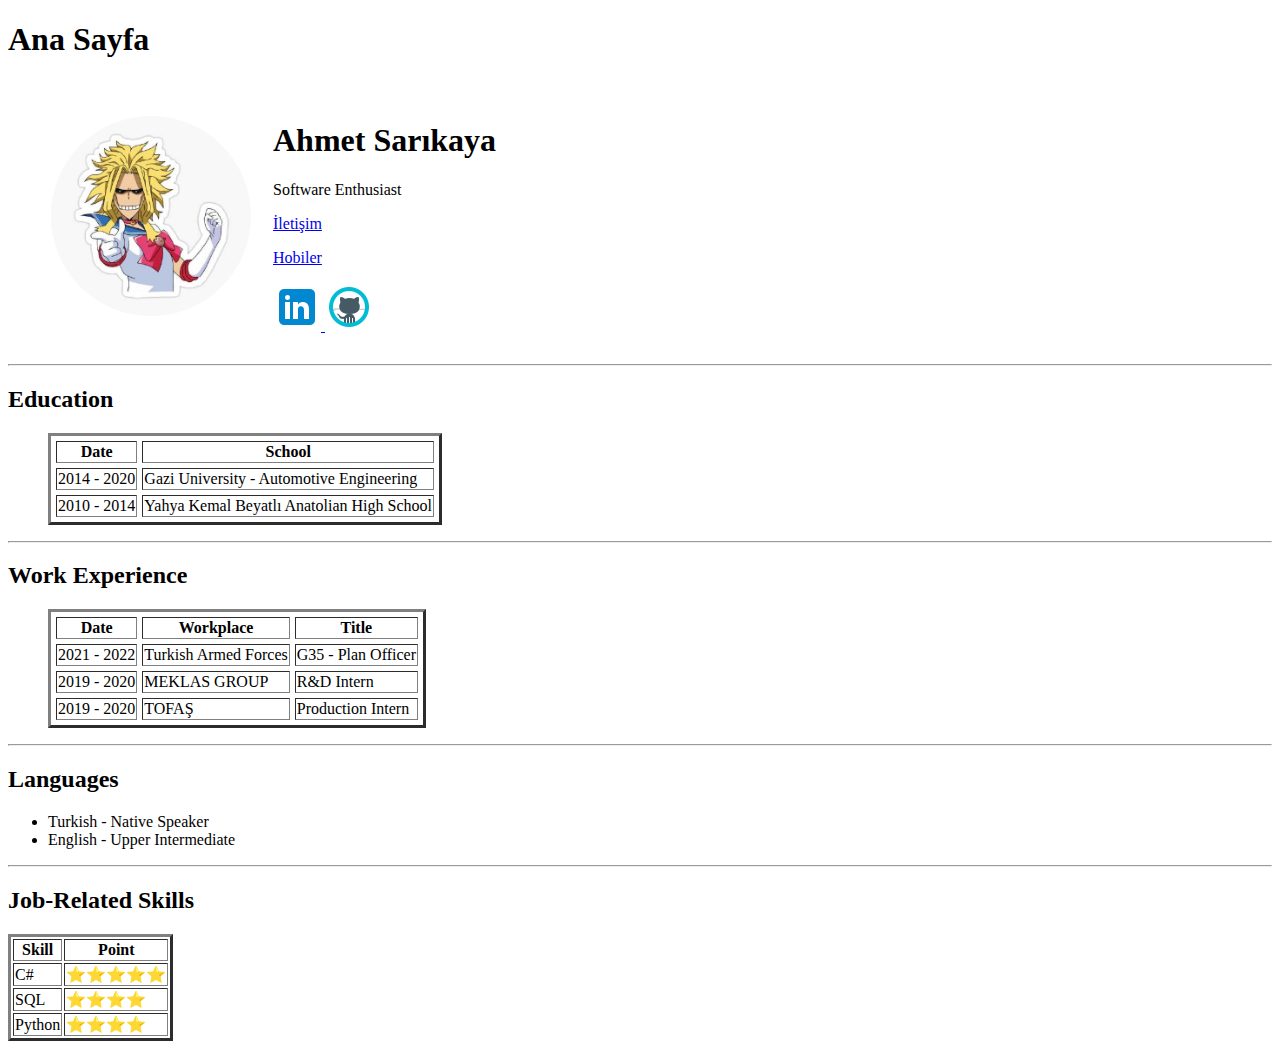
==== index.html @ b3c0e6e9 "first" ====
<!DOCTYPE html>
<html lang="en">
<head>
    <meta charset="UTF-8">
    <meta http-equiv="X-UA-Compatible" content="IE=edge">
    <meta name="viewport" content="width=device-width, initial-scale=1.0">
    <title>HTML Giriş</title>
    <link rel="icon" href="html.png">
</head>
<body>
    <h1>Ana Sayfa</h1>
    <table cellspacing="20">

        <tr>
            <td>
                <td><img src="1.png" height="200" width="200" style="border-radius: 50%;"></td>
            </td>
            <td>
               <h1 >Ahmet Sarıkaya</h1>
                <p>Software Enthusiast</p>
                <p><a href="./contact.html">İletişim</a></p>
                <p><a href="./hobies.html">Hobiler</a></p>
                <div>
                    <a href="https://www.linkedin.com/in/ahmet-sarikaya-bba420180/" target="_blank"> <img src="linkedin.png" alt="">
                    </a>
                    <a href="https://github.com/ahmetsarikaya0696" target="_blank"> <img src="github.png" alt="">
                    </a>
                </div>
            </td>
        </tr>
    </table>
    <hr>
    <h2>Education</h2>
    <ul>
        <table cellspacing="5" border="3">
            <tbody>
                <tr>
                    <th>Date</th>
                    <th>School</th>
                </tr>
                <tr>
                    <td>2014 - 2020</td>
                    <td>Gazi University - Automotive Engineering</td>
                </tr>
                <tr>
                    <td>2010 - 2014</td>
                    <td>Yahya Kemal Beyatlı Anatolian High School</td>
                </tr>
            </tbody>
        </table>
    </ul>
    <hr>
    <h2>Work Experience</h2>
    <ul>
        <table cellspacing="5" border="3">
            <tbody>
                <tr>
                    <th>Date</th>
                    <th>Workplace</th>
                    <th>Title</th>
                </tr>
                <tr>
                    <td>2021 - 2022</td>
                    <td>Turkish Armed Forces</td>
                    <td>G35 - Plan Officer</td>
                </tr>
                <tr>
                    <td>2019 - 2020</td>
                    <td>MEKLAS GROUP</td>
                    <td>R&D Intern</td>
                </tr>
                <tr>
                    <td>2019 - 2020</td>
                    <td>TOFAŞ</td>
                    <td>Production Intern</td>
                </tr>
            </tbody>
        </table>
    </ul>
    <hr>
    <h2>Languages</h2>
    <ul>
        <li>Turkish - Native Speaker</li>
        <li>English - Upper Intermediate</li>
    </ul>
    <hr>
    <h2>Job-Related Skills</h2>
    <table border="3">
        <tbody>
            <tr>
                <th>Skill</th>
                <th>Point</th>
            </tr>
            <tr>
                <td>C#</td>
                <td>⭐⭐⭐⭐⭐</td>
            </tr>
            <tr>
                <td>SQL</td>
                <td>⭐⭐⭐⭐</td>
            </tr>
            <tr>
                <td>Python</td>
                <td>⭐⭐⭐⭐</td>
            </tr>
        </tbody>
    </table>
</body>
</html>
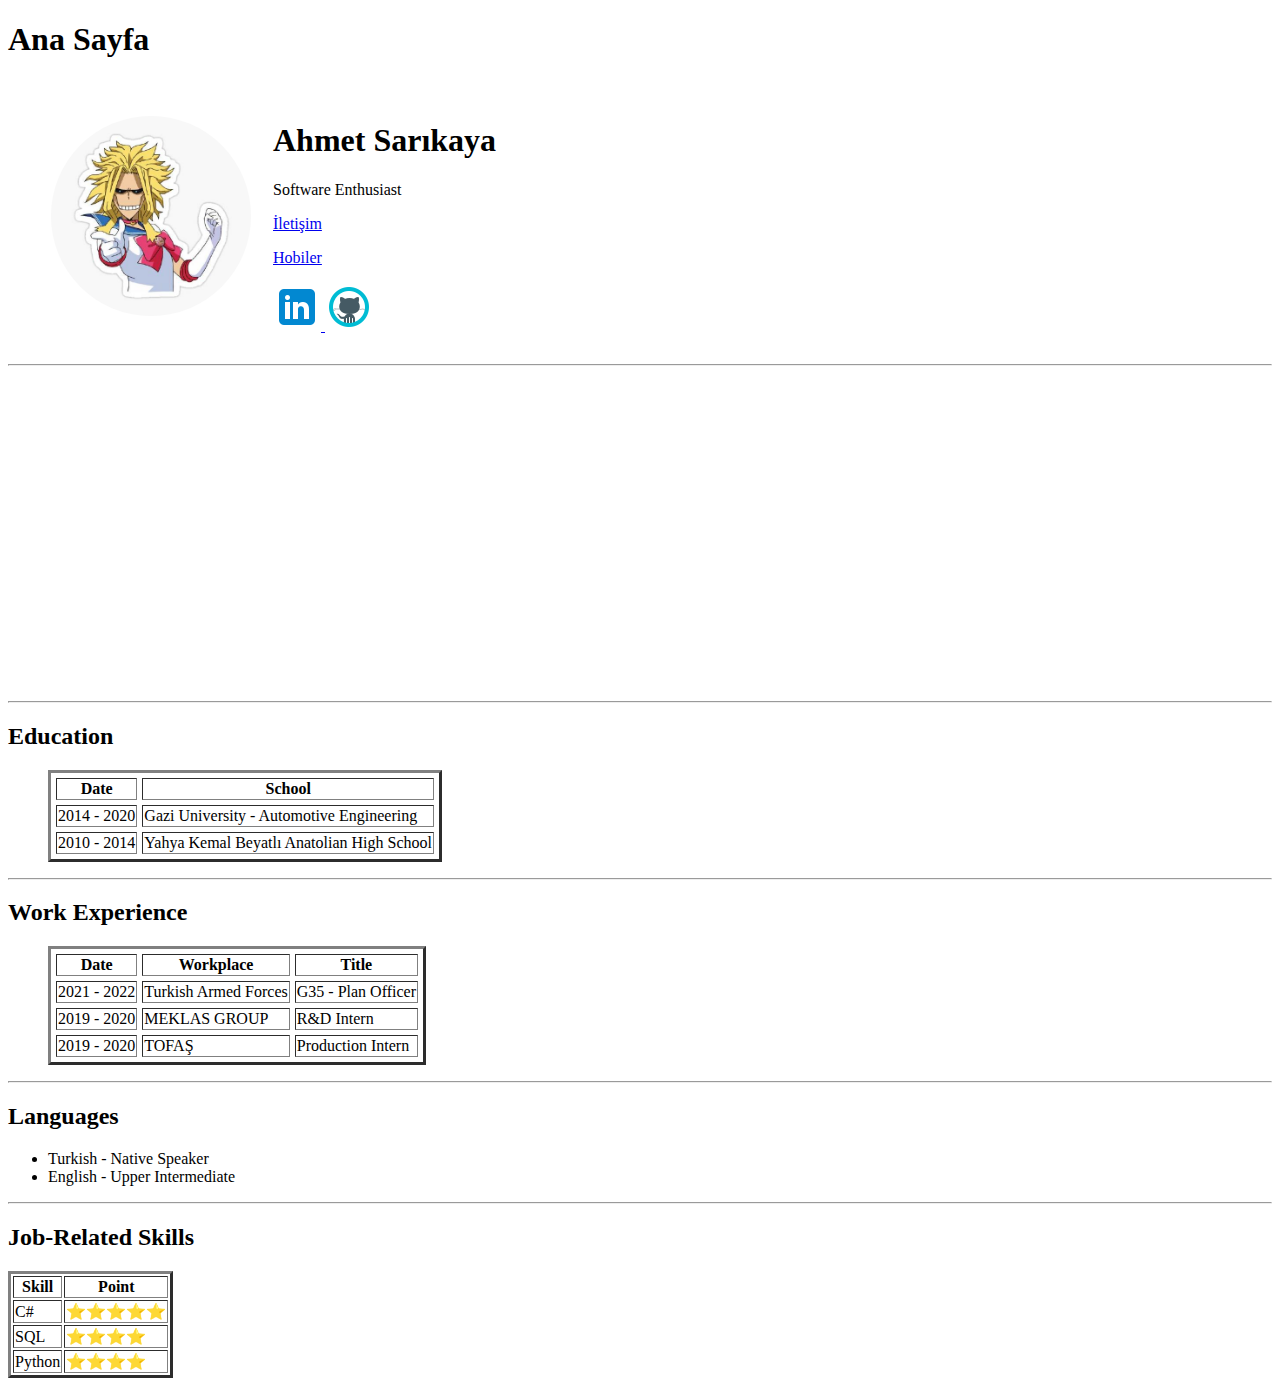
==== commit d5d6363e: "second" ====
--- a/index.html
+++ b/index.html
@@ -10,7 +10,6 @@
 <body>
     <h1>Ana Sayfa</h1>
     <table cellspacing="20">
-
         <tr>
             <td>
                 <td><img src="1.png" height="200" width="200" style="border-radius: 50%;"></td>
@@ -29,6 +28,8 @@
             </td>
         </tr>
     </table>
+    <hr>
+    <iframe width="560" height="315" src="https://www.youtube.com/embed/BX2XWfaxNfU" title="YouTube video player" frameborder="0" allow="accelerometer; autoplay; clipboard-write; encrypted-media; gyroscope; picture-in-picture" allowfullscreen></iframe>
     <hr>
     <h2>Education</h2>
     <ul>
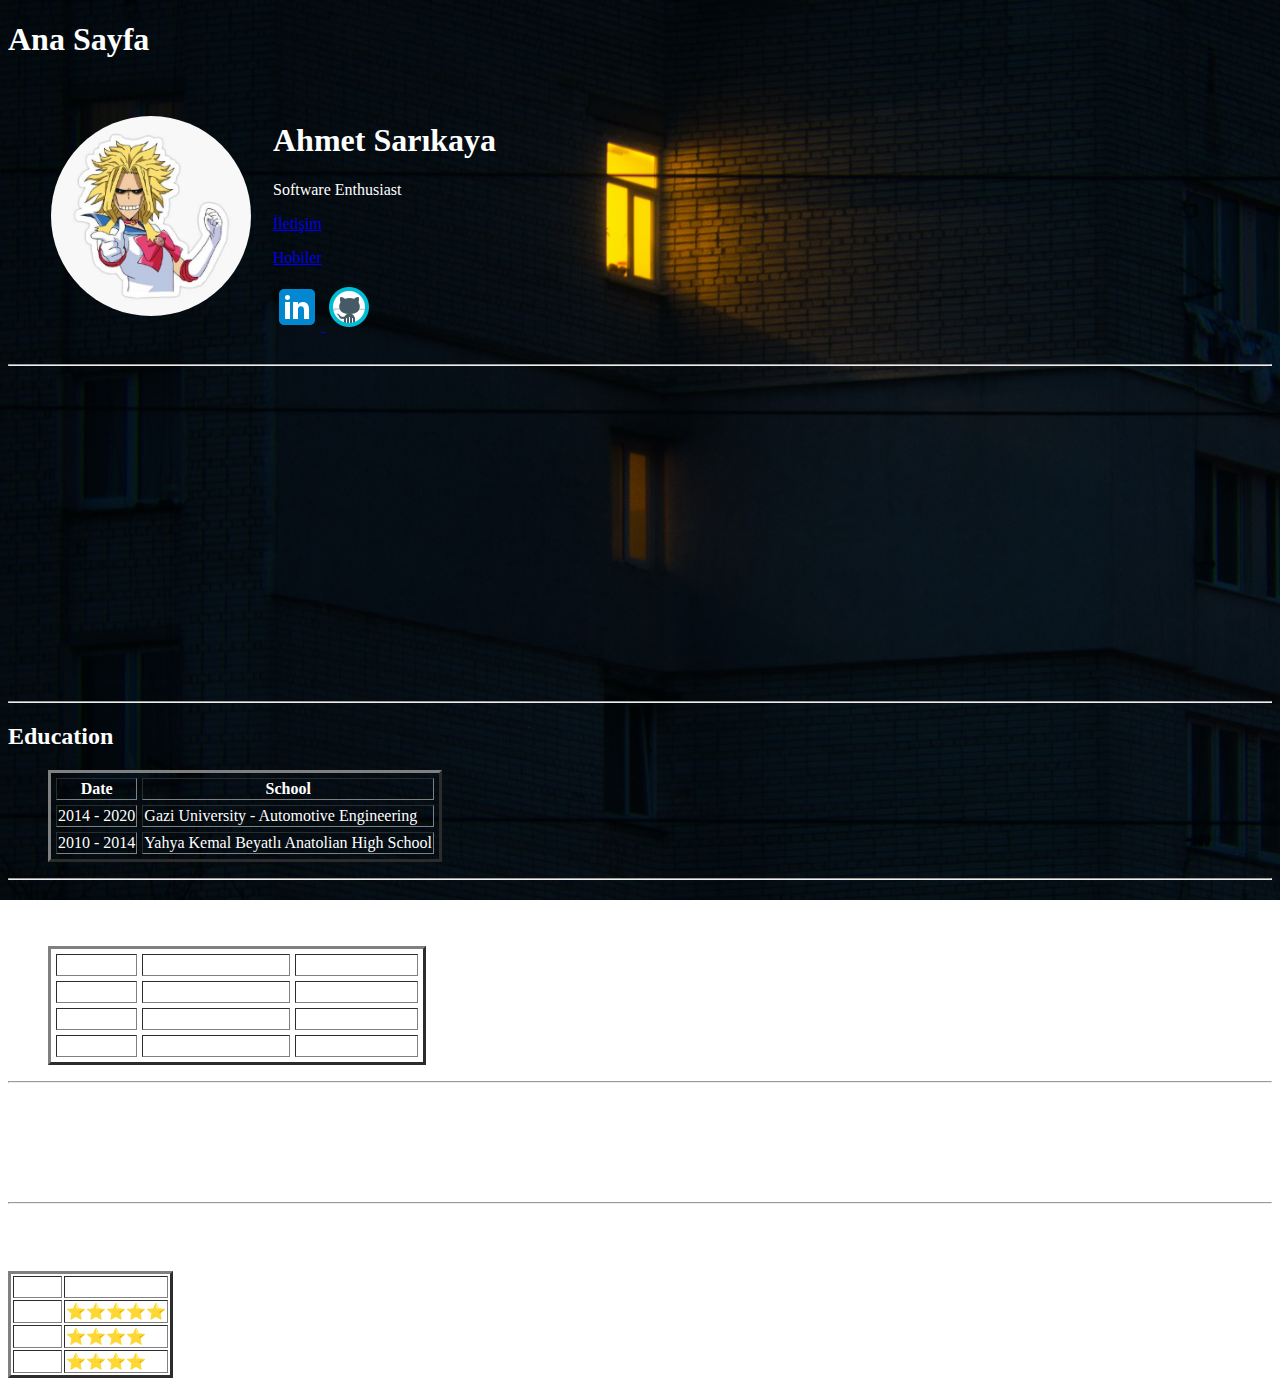
==== commit 52516328: "second" ====
--- a/index.html
+++ b/index.html
@@ -1,26 +1,38 @@
 <!DOCTYPE html>
 <html lang="en">
+
 <head>
     <meta charset="UTF-8">
     <meta http-equiv="X-UA-Compatible" content="IE=edge">
     <meta name="viewport" content="width=device-width, initial-scale=1.0">
     <title>HTML Giriş</title>
     <link rel="icon" href="html.png">
+    <style>
+        body {
+            color: white;
+            background-image: url('asd.jpg');
+            background-repeat: no-repeat;
+            background-attachment: fixed;
+            background-size: cover;
+        }
+    </style>
 </head>
+
 <body>
     <h1>Ana Sayfa</h1>
     <table cellspacing="20">
         <tr>
             <td>
-                <td><img src="1.png" height="200" width="200" style="border-radius: 50%;"></td>
+            <td><img src="1.png" height="200" width="200" style="border-radius: 50%;"></td>
             </td>
             <td>
-               <h1 >Ahmet Sarıkaya</h1>
+                <h1>Ahmet Sarıkaya</h1>
                 <p>Software Enthusiast</p>
                 <p><a href="./contact.html">İletişim</a></p>
                 <p><a href="./hobies.html">Hobiler</a></p>
                 <div>
-                    <a href="https://www.linkedin.com/in/ahmet-sarikaya-bba420180/" target="_blank"> <img src="linkedin.png" alt="">
+                    <a href="https://www.linkedin.com/in/ahmet-sarikaya-bba420180/" target="_blank"> <img
+                            src="linkedin.png" alt="">
                     </a>
                     <a href="https://github.com/ahmetsarikaya0696" target="_blank"> <img src="github.png" alt="">
                     </a>
@@ -29,7 +41,9 @@
         </tr>
     </table>
     <hr>
-    <iframe width="560" height="315" src="https://www.youtube.com/embed/BX2XWfaxNfU" title="YouTube video player" frameborder="0" allow="accelerometer; autoplay; clipboard-write; encrypted-media; gyroscope; picture-in-picture" allowfullscreen></iframe>
+    <iframe width="560" height="315" src="https://www.youtube.com/embed/BX2XWfaxNfU" title="YouTube video player"
+        frameborder="0" allow="accelerometer; autoplay; clipboard-write; encrypted-media; gyroscope; picture-in-picture"
+        allowfullscreen></iframe>
     <hr>
     <h2>Education</h2>
     <ul>
@@ -107,4 +121,5 @@
         </tbody>
     </table>
 </body>
+
 </html>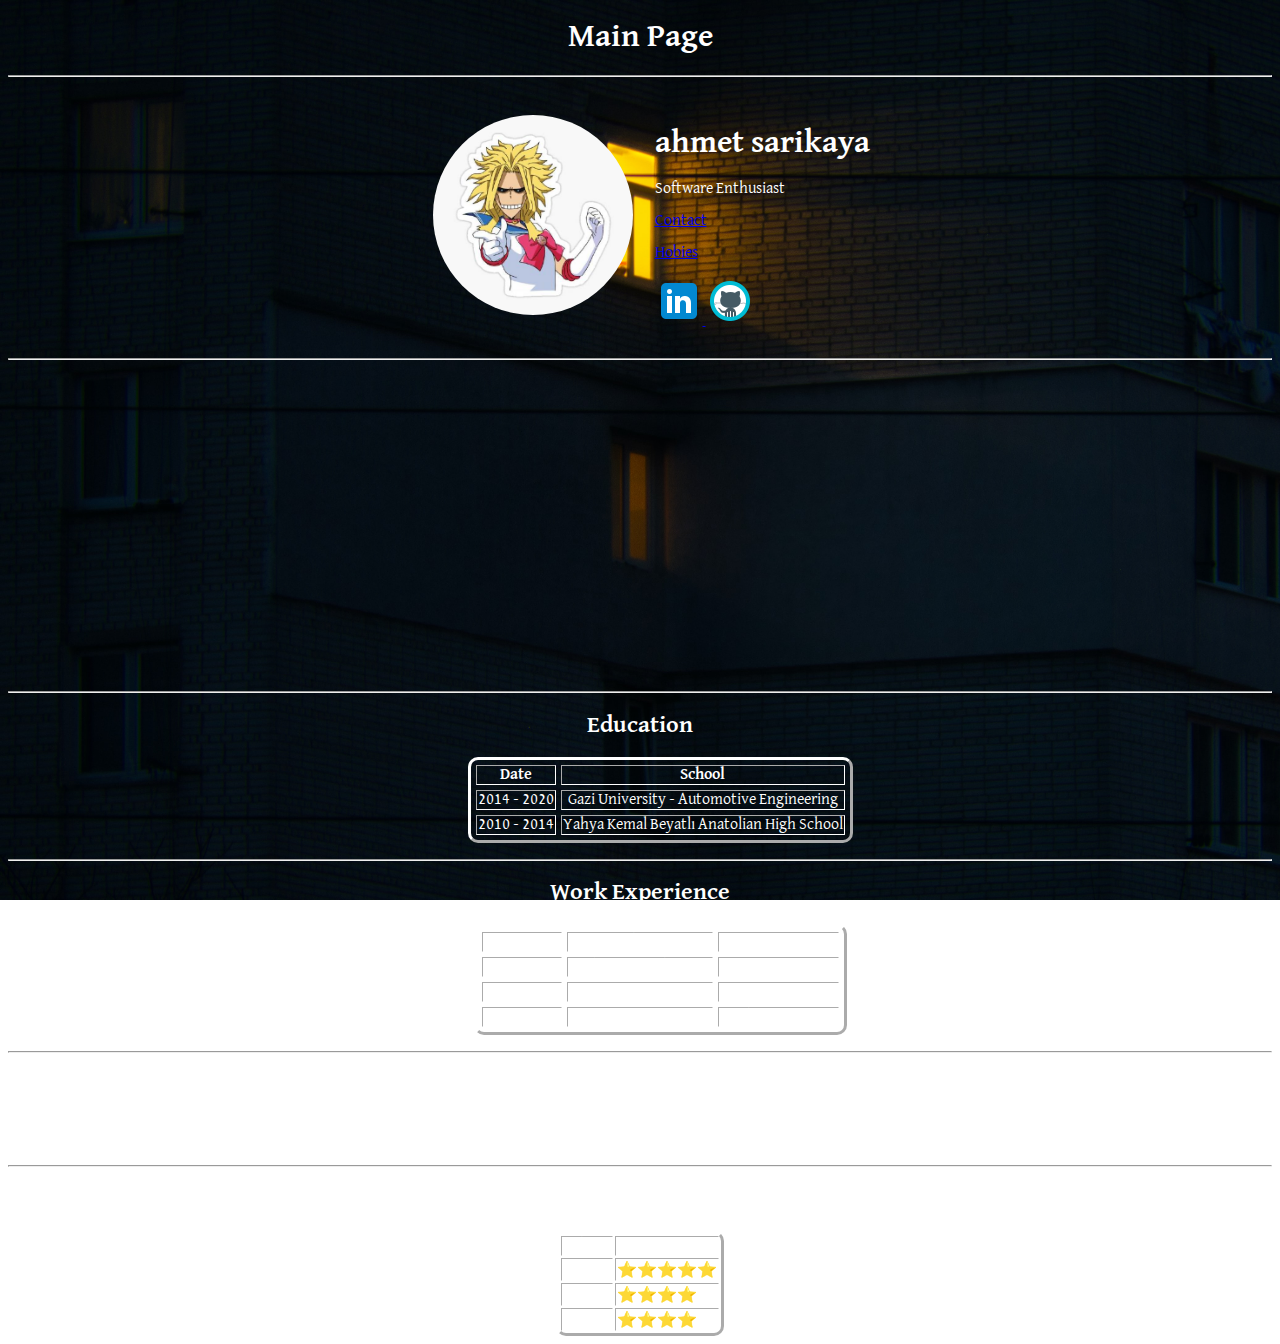
==== commit 1d4a732b: "third" ====
--- a/index.html
+++ b/index.html
@@ -7,29 +7,57 @@
     <meta name="viewport" content="width=device-width, initial-scale=1.0">
     <title>HTML Giriş</title>
     <link rel="icon" href="html.png">
+    <link rel="stylesheet" href="style.css">
+
+    <link rel="preconnect" href="https://fonts.googleapis.com">
+    <link rel="preconnect" href="https://fonts.gstatic.com" crossorigin>
+    <link href="https://fonts.googleapis.com/css2?family=David+Libre&family=Palette+Mosaic&display=swap"
+        rel="stylesheet">
     <style>
-        body {
-            color: white;
-            background-image: url('asd.jpg');
-            background-repeat: no-repeat;
-            background-attachment: fixed;
-            background-size: cover;
+        * {
+            font-family: 'David Libre', serif;
+        }
+
+        table {
+            border-radius: 10px;
+            border-color: white;
+            margin: auto;
+        }
+
+        h1,
+        h2,
+        h3,
+        h4,
+        h5,
+        h6 {
+            text-align: center;
+        }
+
+        ul {
+            text-align: center;
+            list-style: inside;
+        }
+
+        iframe {
+            display: block;
+            margin: 0 auto;
         }
     </style>
 </head>
 
 <body>
-    <h1>Ana Sayfa</h1>
+    <h1>Main Page</h1>
+    <hr>
     <table cellspacing="20">
         <tr>
             <td>
             <td><img src="1.png" height="200" width="200" style="border-radius: 50%;"></td>
             </td>
             <td>
-                <h1>Ahmet Sarıkaya</h1>
+                <h1>ahmet sarikaya</h1>
                 <p>Software Enthusiast</p>
-                <p><a href="./contact.html">İletişim</a></p>
-                <p><a href="./hobies.html">Hobiler</a></p>
+                <p><a href="./contact.html">Contact</a></p>
+                <p><a href="./hobies.html">Hobies</a></p>
                 <div>
                     <a href="https://www.linkedin.com/in/ahmet-sarikaya-bba420180/" target="_blank"> <img
                             src="linkedin.png" alt="">
--- a/style.css
+++ b/style.css
@@ -0,0 +1,7 @@
+body {
+    color: white;
+    background-image: url('asd.jpg');
+    background-repeat: no-repeat;
+    background-attachment: fixed;
+    background-size: cover;
+}